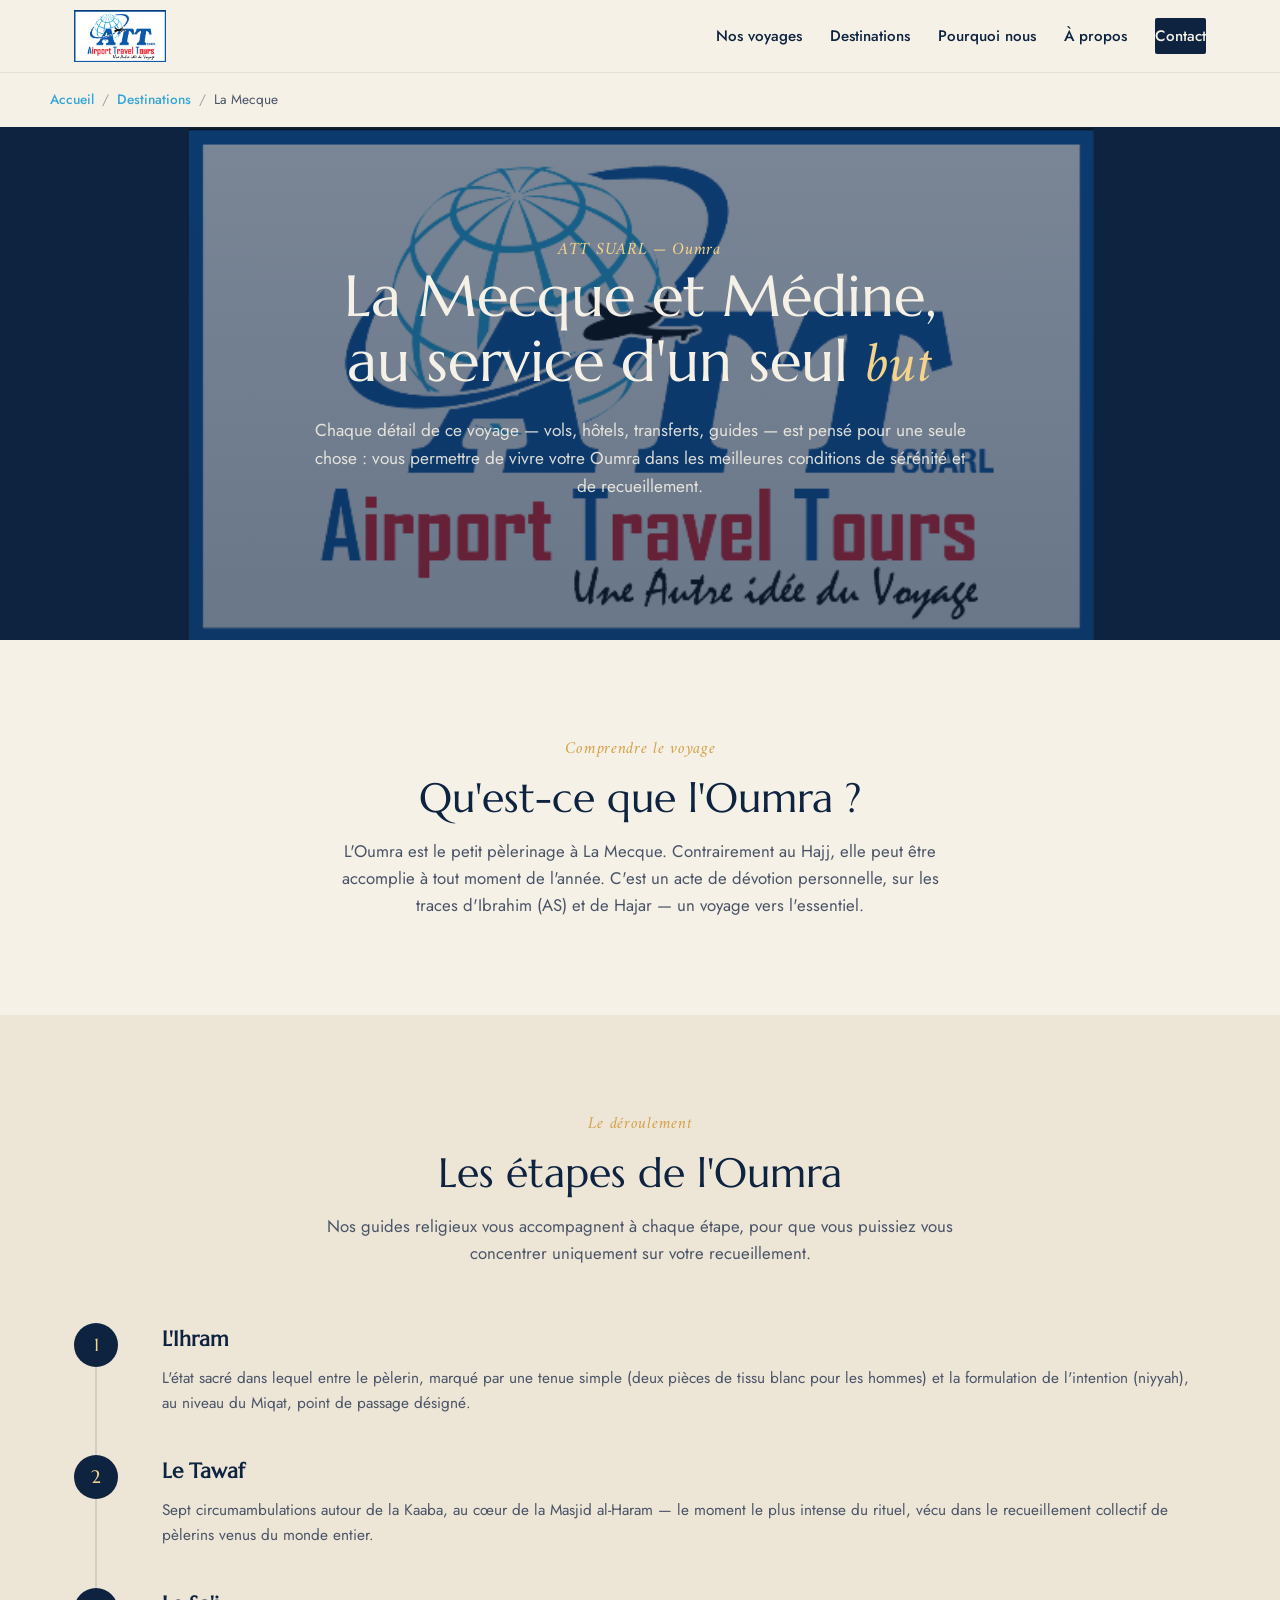
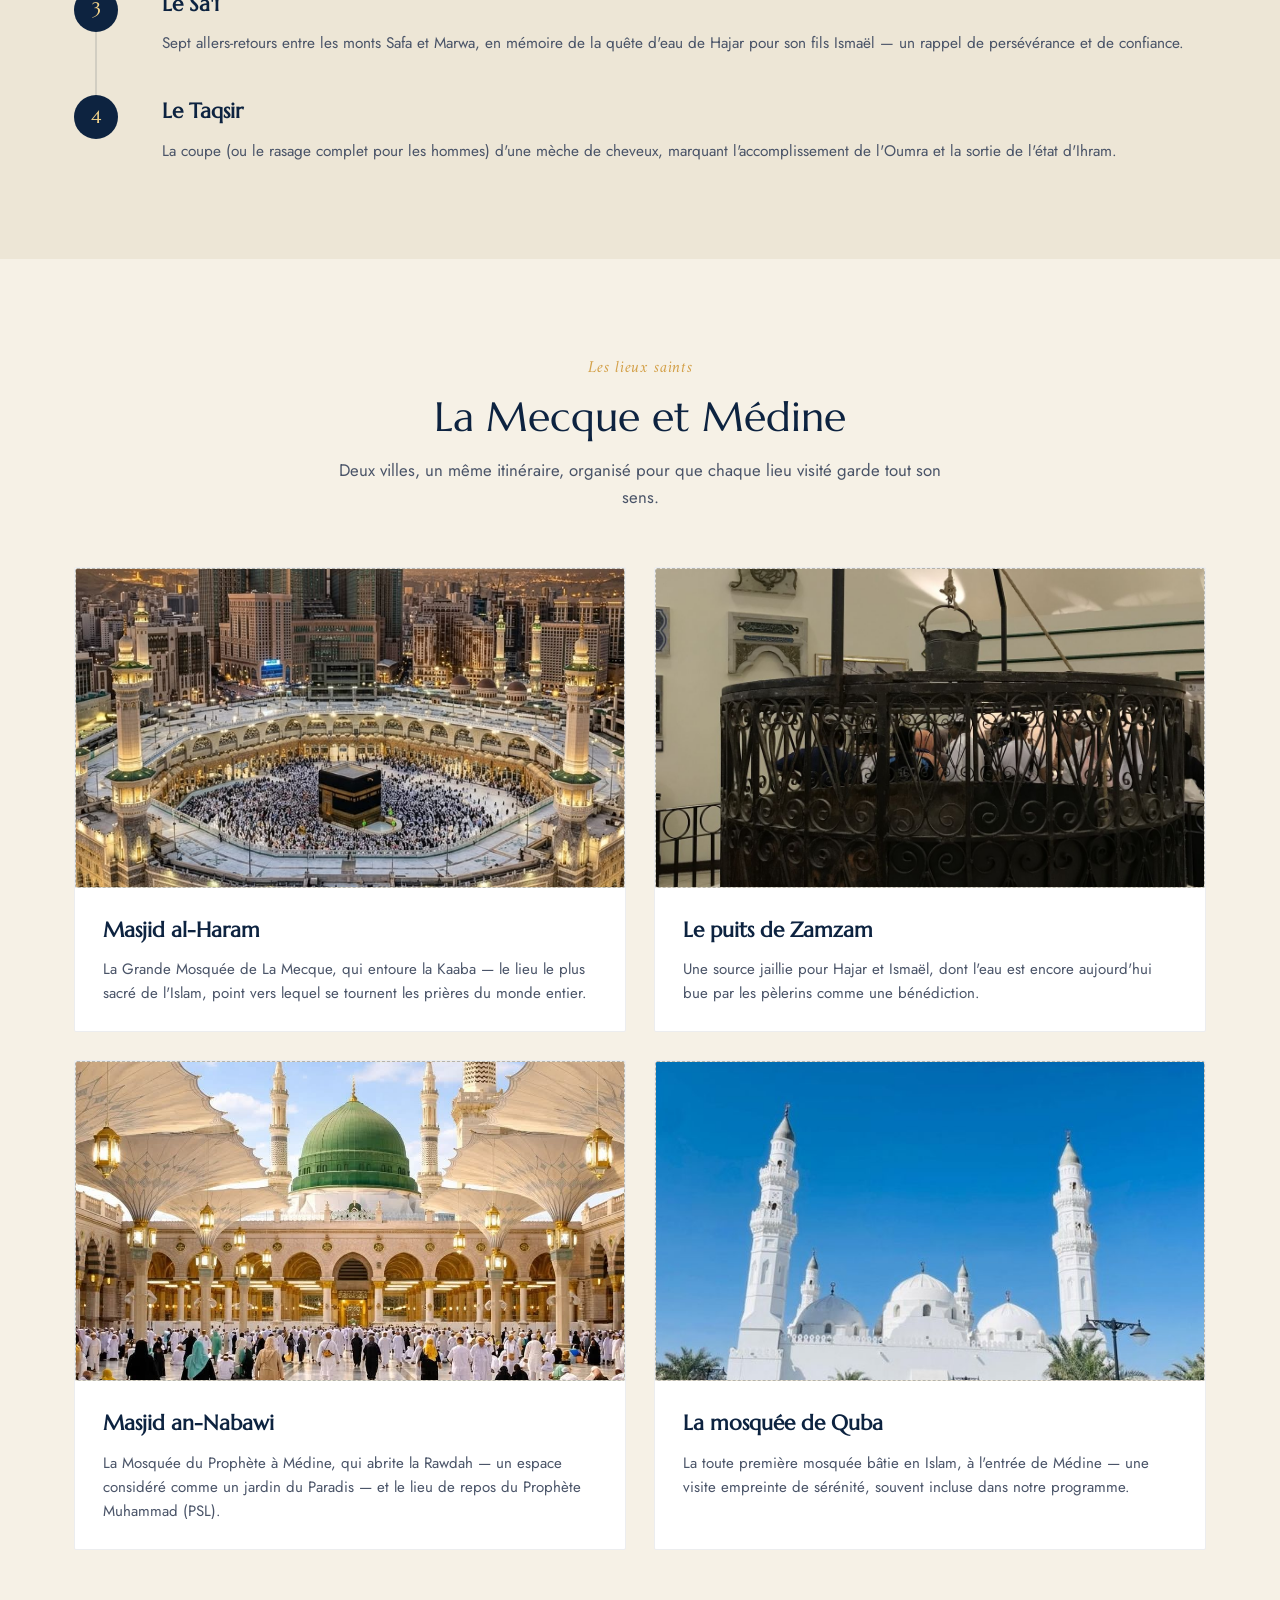
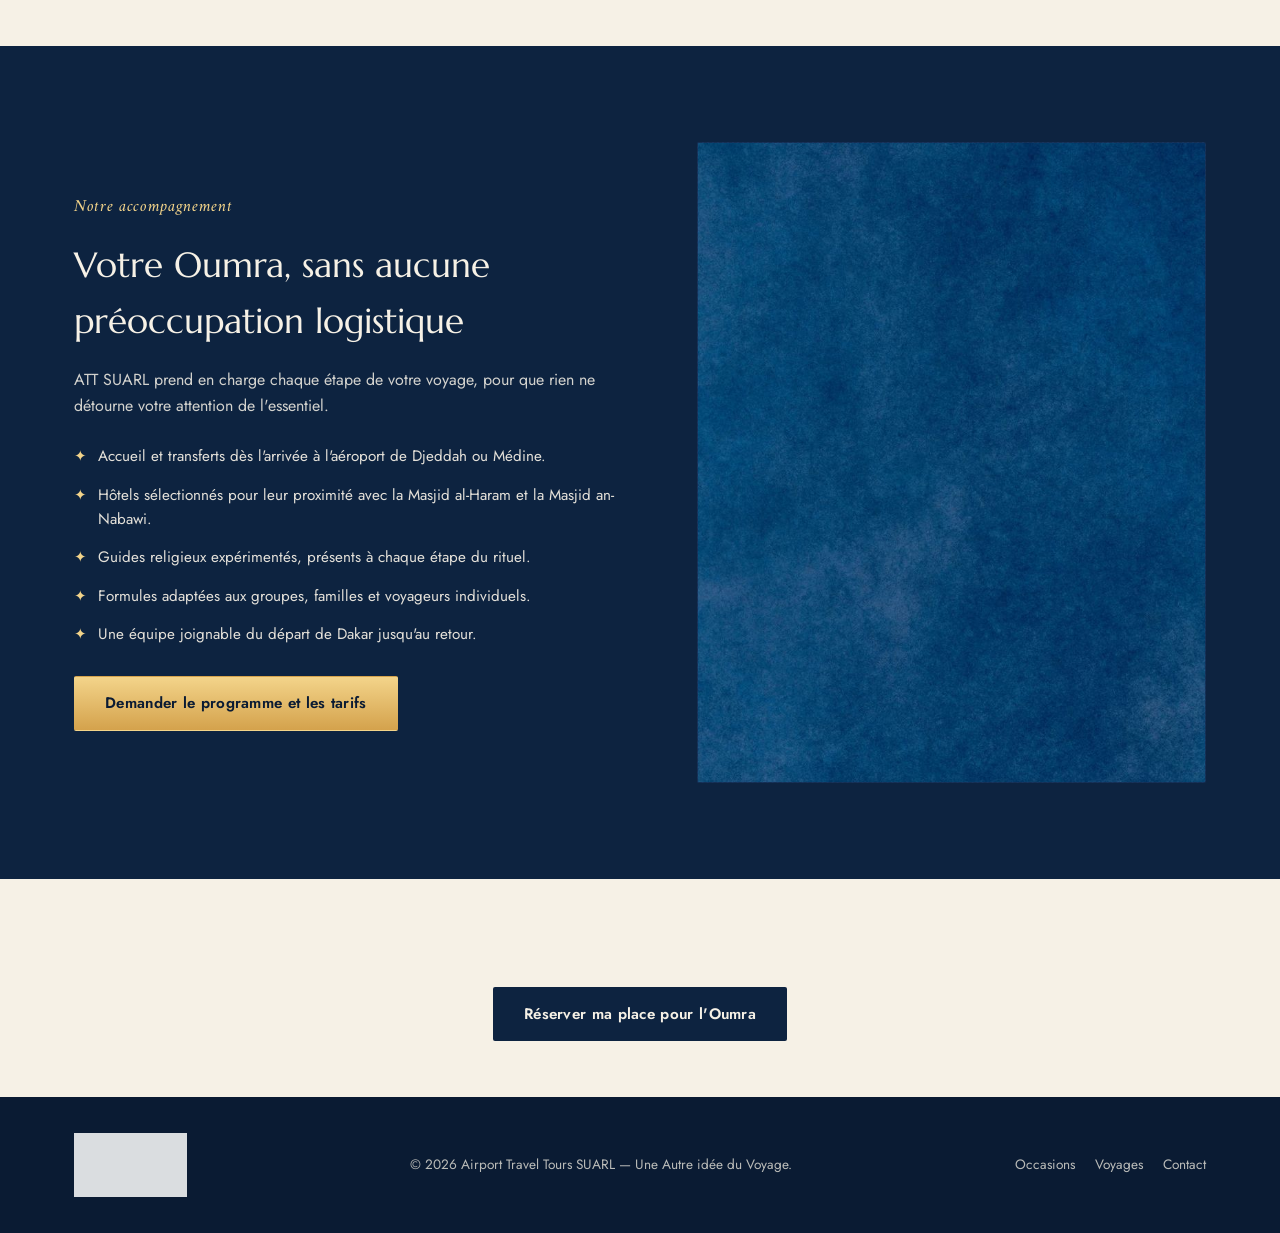
==== la-mecque.html @ a5620e78 "Add files via upload" ====
<!DOCTYPE html>
<html lang="fr">
<head>
<meta charset="UTF-8">
<meta name="viewport" content="width=device-width, initial-scale=1.0">
<title>La Mecque & Médine — Oumra | Airport Travel Tours</title>
<meta name="description" content="ATT SUARL organise votre Oumra à La Mecque et Médine : sens du pèlerinage, étapes (Ihram, Tawaf, Sa'i, Taqsir), lieux saints — Masjid al-Haram, Zamzam, Masjid an-Nabawi — et accompagnement complet.">
<link rel="preconnect" href="https://fonts.googleapis.com">
<link rel="preconnect" href="https://fonts.gstatic.com" crossorigin>
<link href="https://fonts.googleapis.com/css2?family=Amiri:ital,wght@0,400;0,700;1,400&family=Jost:wght@300;400;500;600;700&family=Marcellus&display=swap" rel="stylesheet">
<link rel="stylesheet" href="ATT.css">
<link rel="stylesheet" href="destinations.css">
</head>
<body>

<div class="stars" aria-hidden="true"></div>

<!-- ===== HEADER ===== -->
<header class="site-header" id="top">
  <div class="wrap header-inner">
    <a href="index.html" class="brand">
      <img src="ATT logo.png" alt="Airport Travel Tours" class="brand-logo">
    </a>
    <nav class="main-nav" id="mainNav">
      <a href="index.html#occasions">Nos voyages</a>
      <a href="index.html#voyages">Destinations</a>
      <a href="index.html#pourquoi">Pourquoi nous</a>
      <a href="index.html#apropos">À propos</a>
      <a href="index.html#contact" class="nav-cta">Contact</a>
    </nav>
    <button class="burger" id="burgerBtn" aria-label="Ouvrir le menu" aria-expanded="false" aria-controls="mainNav">
      <span></span><span></span><span></span>
    </button>
  </div>
</header>

<div class="wrap breadcrumb">
  <a href="index.html">Accueil</a><span>/</span><a href="index.html#voyages">Destinations</a><span>/</span>La Mecque
</div>

<!-- ===== HERO PAGE ===== -->
<section class="page-hero">
  <div class="wrap">
    <p class="eyebrow">ATT SUARL — Oumra</p>
    <h1>La Mecque et Médine,<br>au service d'un seul <span>but</span></h1>
    <p>Chaque détail de ce voyage — vols, hôtels, transferts, guides — est pensé pour une seule chose :
      vous permettre de vivre votre Oumra dans les meilleures conditions de sérénité et de recueillement.</p>
  </div>
</section>

<!-- ===== SENS DE L'OUMRA ===== -->
<section class="section" id="sens">
  <div class="wrap">
    <p class="eyebrow center">Comprendre le voyage</p>
    <h2 class="section-title center">Qu'est-ce que l'Oumra ?</h2>
    <p class="section-lead center">L'Oumra est le petit pèlerinage à La Mecque. Contrairement au Hajj, elle peut
      être accomplie à tout moment de l'année. C'est un acte de dévotion personnelle, sur les traces d'Ibrahim
      (AS) et de Hajar — un voyage vers l'essentiel.</p>
  </div>
</section>

<!-- ===== ETAPES DE L'OUMRA ===== -->
<section class="section section-alt">
  <div class="wrap">
    <p class="eyebrow center">Le déroulement</p>
    <h2 class="section-title center">Les étapes de l'Oumra</h2>
    <p class="section-lead center">Nos guides religieux vous accompagnent à chaque étape, pour que vous puissiez
      vous concentrer uniquement sur votre recueillement.</p>

    <div class="steps-timeline">
      <div class="step-row">
        <div class="step-body">
          <h3>L'Ihram</h3>
          <p>L'état sacré dans lequel entre le pèlerin, marqué par une tenue simple (deux pièces de tissu blanc
            pour les hommes) et la formulation de l'intention (niyyah), au niveau du Miqat, point de passage
            désigné.</p>
        </div>
      </div>
      <div class="step-row">
        <div class="step-body">
          <h3>Le Tawaf</h3>
          <p>Sept circumambulations autour de la Kaaba, au cœur de la Masjid al-Haram — le moment le plus
            intense du rituel, vécu dans le recueillement collectif de pèlerins venus du monde entier.</p>
        </div>
      </div>
      <div class="step-row">
        <div class="step-body">
          <h3>Le Sa'i</h3>
          <p>Sept allers-retours entre les monts Safa et Marwa, en mémoire de la quête d'eau de Hajar pour son
            fils Ismaël — un rappel de persévérance et de confiance.</p>
        </div>
      </div>
      <div class="step-row">
        <div class="step-body">
          <h3>Le Taqsir</h3>
          <p>La coupe (ou le rasage complet pour les hommes) d'une mèche de cheveux, marquant l'accomplissement
            de l'Oumra et la sortie de l'état d'Ihram.</p>
        </div>
      </div>
    </div>
  </div>
</section>

<!-- ===== LIEUX SAINTS ===== -->
<section class="section">
  <div class="wrap">
    <p class="eyebrow center">Les lieux saints</p>
    <h2 class="section-title center">La Mecque et Médine</h2>
    <p class="section-lead center">Deux villes, un même itinéraire, organisé pour que chaque lieu visité garde
      tout son sens.</p>

    <div class="holy-grid">
      <article class="holy-card">
        <div class="photo-slot photo-slot--short">
          <img src="masjid-al-haram.jpg" alt="la mecque masjid al haram" loading="lazy" onerror="this.remove(); this.parentElement.classList.add('is-empty');">
          <span class="photo-slot-tag">la-mecque-masjid-al-haram.jpg</span>
        </div>
        <div class="holy-body">
          <h3>Masjid al-Haram</h3>
          <p>La Grande Mosquée de La Mecque, qui entoure la Kaaba — le lieu le plus sacré de l'Islam, point
            vers lequel se tournent les prières du monde entier.</p>
        </div>
      </article>

      <article class="holy-card">
        <div class="photo-slot photo-slot--short">
          <img src="puit-zamzam.jpg" alt="la mecque zamzam" loading="lazy" onerror="this.remove(); this.parentElement.classList.add('is-empty');">
          <span class="photo-slot-tag">la-mecque-zamzam.jpg</span>
        </div>
        <div class="holy-body">
          <h3>Le puits de Zamzam</h3>
          <p>Une source jaillie pour Hajar et Ismaël, dont l'eau est encore aujourd'hui bue par les pèlerins
            comme une bénédiction.</p>
        </div>
      </article>

      <article class="holy-card">
        <div class="photo-slot photo-slot--short">
          <img src="masjid-an-nabawi.jpg" alt="medine masjid an nabawi" loading="lazy" onerror="this.remove(); this.parentElement.classList.add('is-empty');">
          <span class="photo-slot-tag">medine-masjid-an-nabawi.jpg</span>
        </div>
        <div class="holy-body">
          <h3>Masjid an-Nabawi</h3>
          <p>La Mosquée du Prophète à Médine, qui abrite la Rawdah — un espace considéré comme un jardin du
            Paradis — et le lieu de repos du Prophète Muhammad (PSL).</p>
        </div>
      </article>

      <article class="holy-card">
        <div class="photo-slot photo-slot--short">
          <img src="quba.jpg" alt="medine quba" loading="lazy" onerror="this.remove(); this.parentElement.classList.add('is-empty');">
          <span class="photo-slot-tag">medine-quba.jpg</span>
        </div>
        <div class="holy-body">
          <h3>La mosquée de Quba</h3>
          <p>La toute première mosquée bâtie en Islam, à l'entrée de Médine — une visite empreinte de sérénité,
            souvent incluse dans notre programme.</p>
        </div>
      </article>
    </div>
  </div>
</section>

<!-- ===== ACCOMPAGNEMENT ===== -->
<section class="section section-navy">
  <div class="wrap circuit-panel" style="background:transparent; margin-top:0;">
    <div class="circuit-copy" style="padding-left:0;">
      <p class="eyebrow">Notre accompagnement</p>
      <h2>Votre Oumra, sans aucune préoccupation logistique</h2>
      <p>ATT SUARL prend en charge chaque étape de votre voyage, pour que rien ne détourne votre attention de
        l'essentiel.</p>
      <ul class="circuit-points">
        <li>Accueil et transferts dès l'arrivée à l'aéroport de Djeddah ou Médine.</li>
        <li>Hôtels sélectionnés pour leur proximité avec la Masjid al-Haram et la Masjid an-Nabawi.</li>
        <li>Guides religieux expérimentés, présents à chaque étape du rituel.</li>
        <li>Formules adaptées aux groupes, familles et voyageurs individuels.</li>
        <li>Une équipe joignable du départ de Dakar jusqu'au retour.</li>
      </ul>
      <a href="index.html#contact" class="btn btn-gold">Demander le programme et les tarifs</a>
    </div>
    <div class="photo-slot circuit-photo">
          <img src="oumra-att-groupe.jpg" alt="oumra att groupe" loading="lazy" onerror="this.remove(); this.parentElement.classList.add('is-empty');">
          <span class="photo-slot-tag">oumra-att-groupe.jpg</span>
    </div>
  </div>
</section>

<div class="section" style="padding:56px 0;">
  <div class="cta-line">
    <a href="index.html#contact" class="btn btn-navy">Réserver ma place pour l'Oumra</a>
  </div>
</div>

<!-- ===== FOOTER ===== -->
<footer class="site-footer">
  <div class="wrap footer-inner">
    <img src="ATT logo.png" alt="Airport Travel Tours" class="footer-logo">
    <p>&copy; 2026 Airport Travel Tours SUARL — Une Autre idée du Voyage.</p>
    <div class="footer-links">
      <a href="index.html#occasions">Occasions</a>
      <a href="index.html#voyages">Voyages</a>
      <a href="index.html#contact">Contact</a>
    </div>
  </div>
</footer>

<script>
const burger = document.getElementById('burgerBtn');
const nav = document.getElementById('mainNav');
burger.addEventListener('click', () => {
  const isOpen = nav.classList.toggle('open');
  burger.setAttribute('aria-expanded', isOpen);
});
nav.querySelectorAll('a').forEach(a => a.addEventListener('click', () => {
  nav.classList.remove('open');
  burger.setAttribute('aria-expanded', 'false');
}));
</script>
</body>
</html>
---- ATT.css ----
/* =============================================================
   Airport Travel Tours — palette
   Nuit : #0D2340 / #16345F   Azur logo : #35A7D6   Or lanterne : #D4A24C
   Rouge logo (accent chaud) : #B23A2E   Ivoire carte : #F6F1E6
============================================================= */

:root{
  --navy-950:#0A1B33;
  --navy-900:#0D2340;
  --navy-800:#16345F;
  --navy-700:#1F4577;
  --azure:#35A7D6;
  --azure-soft:#8FCBE8;
  --gold:#D4A24C;
  --gold-light:#F3D48A;
  --red:#B23A2E;
  --ivory:#F6F1E6;
  --ivory-dim:#EDE6D6;
  --ink:#132033;
  --font-display:'Marcellus', serif;
  --font-arabic:'Amiri', serif;
  --font-body:'Jost', sans-serif;
}

*{box-sizing:border-box;}
html{scroll-behavior:smooth;}
body{
  margin:0;
  font-family:var(--font-body);
  color:var(--ink);
  background:var(--ivory);
  line-height:1.6;
  -webkit-font-smoothing:antialiased;
}
img{max-width:100%;display:block;}
a{color:inherit;text-decoration:none;}
ul{list-style:none;margin:0;padding:0;}

.wrap{
  width:100%;
  max-width:1180px;
  margin:0 auto;
  padding:0 24px;
}

/* ---------- ambient stars (fixed, behind everything) ---------- */
.stars{
  position:fixed;
  inset:0;
  z-index:-1;
  background:var(--ivory);
  pointer-events:none;
}

/* ---------- headings ---------- */
.eyebrow{
  font-family:var(--font-arabic);
  font-style:italic;
  color:var(--gold);
  letter-spacing:.04em;
  font-size:1.05rem;
  margin:0 0 10px;
}
.eyebrow.center{text-align:center;}
.section-title{
  font-family:var(--font-display);
  font-size:clamp(1.8rem,3.2vw,2.6rem);
  font-weight:400;
  line-height:1.2;
  margin:0 0 16px;
  color:var(--navy-900);
}
.section-title.center{text-align:center;}
.section-lead{
  color:#4a5468;
  max-width:640px;
  font-size:1.05rem;
}
.section-lead.center{margin:0 auto;text-align:center;}

/* ---------- buttons ---------- */
.btn{
  display:inline-block;
  padding:14px 30px;
  border-radius:2px;
  font-family:var(--font-body);
  font-weight:600;
  font-size:.95rem;
  letter-spacing:.02em;
  transition:transform .25s ease, box-shadow .25s ease, background .25s ease;
  border:1px solid transparent;
}
.btn-gold{
  background:linear-gradient(180deg, var(--gold-light), var(--gold));
  color:var(--navy-950);
}
.btn-gold:hover{transform:translateY(-2px); box-shadow:0 10px 24px rgba(212,162,76,.35);}
.btn-ghost{
  color:var(--ivory);
  border-color:rgba(246,241,230,.5);
}
.btn-ghost:hover{background:rgba(246,241,230,.1); transform:translateY(-2px);}
.btn-navy{
  background:var(--navy-900);
  color:var(--ivory);
}
.btn-navy:hover{background:var(--navy-800); transform:translateY(-2px);}

/* =============================================================
   HEADER
============================================================= */
.site-header{
  position:sticky;
  top:0;
  z-index:50;
  background:rgba(246,241,230,.92);
  backdrop-filter:blur(6px);
  border-bottom:1px solid rgba(19,32,51,.08);
}
.header-inner{
  display:flex;
  align-items:center;
  justify-content:space-between;
  padding:10px 24px;
}
.brand-logo{height:52px;width:auto;}
.main-nav{
  display:flex;
  align-items:center;
  gap:28px;
  font-size:.95rem;
  font-weight:500;
}
.main-nav a{
  position:relative;
  padding:6px 0;
  color:var(--navy-900);
}
.main-nav a:not(.nav-cta)::after{
  content:"";
  position:absolute;
  left:0;right:0;bottom:0;
  height:2px;
  background:var(--gold);
  transform:scaleX(0);
  transform-origin:left;
  transition:transform .25s ease;
}
.main-nav a:not(.nav-cta):hover::after{transform:scaleX(1);}
.nav-cta{
  background:var(--navy-900);
  color:var(--ivory) !important;
  padding:9px 18px;
  border-radius:2px;
}
.nav-cta:hover{background:var(--navy-800);}

.burger{
  display:none;
  flex-direction:column;
  gap:5px;
  background:none;
  border:none;
  cursor:pointer;
  padding:6px;
}
.burger span{
  width:24px;height:2px;background:var(--navy-900);display:block;
}

/* =============================================================
   HERO
============================================================= */
.hero{
  position:relative;
  overflow:hidden;
  color:var(--ivory);
  padding:110px 0 140px;

  background-color:var(--navy-900);
  background-image:
    linear-gradient(rgba(13,35,64,0.55), rgba(13,35,64,0.62)),
    url("ATT logo.png");

  background-repeat:no-repeat;
  background-position:center;
  background-size:contain;
}
.hero::before{
  /* twinkling star field */
  content:"";
  position:absolute;
  inset:0;
  background-image:
    radial-gradient(1.5px 1.5px at 10% 20%, #fff 100%, transparent 0),
    radial-gradient(1.5px 1.5px at 30% 65%, #fff 100%, transparent 0),
    radial-gradient(1px 1px at 50% 15%, #fff 100%, transparent 0),
    radial-gradient(1.5px 1.5px at 70% 40%, #fff 100%, transparent 0),
    radial-gradient(1px 1px at 85% 75%, #fff 100%, transparent 0),
    radial-gradient(1.5px 1.5px at 92% 25%, #fff 100%, transparent 0),
    radial-gradient(1px 1px at 15% 85%, #fff 100%, transparent 0),
    radial-gradient(1px 1px at 60% 90%, #fff 100%, transparent 0);
  opacity:.55;
  animation:twinkle 4s ease-in-out infinite alternate;
}
@keyframes twinkle{from{opacity:.35;} to{opacity:.75;}}

.hero-path{
  position:absolute;
  inset:0;
  width:100%;
  height:100%;
  opacity:.85;
}
.flight-arc{
  stroke-dasharray:1400;
  stroke-dashoffset:1400;
  animation:draw 2.6s ease-out forwards .3s;
}
@keyframes draw{to{stroke-dashoffset:0;}}
.waypoints circle{fill:var(--gold-light); opacity:0; animation:fadein .6s ease forwards;}
.waypoints circle:nth-child(1){animation-delay:.8s;}
.waypoints circle:nth-child(2){animation-delay:1.6s;}
.waypoints circle:nth-child(3){animation-delay:2.4s;}
@keyframes fadein{to{opacity:1;}}
.plane-icon{opacity:0; animation:fadein .5s ease forwards 2.6s;}

.crescent{
  position:absolute;
  right:6%;
  top:14%;
  width:120px;
  height:120px;
  border-radius:50%;
  box-shadow: -34px 8px 0 6px var(--gold-light);
  opacity:.18;
  filter:blur(.5px);
}

.hero-inner{position:relative; text-align:center;}
.hero h1{
  font-family:var(--font-display);
  font-weight:400;
  font-size:clamp(2.4rem,6vw,4.4rem);
  line-height:1.08;
  margin:0 0 22px;
}
.hero h1 span{
  color:var(--gold-light);
  font-family:var(--font-arabic);
  font-style:italic;
}
.hero-sub{
  max-width:560px;
  margin:0 auto 36px;
  color:rgba(246,241,230,.85);
  font-size:1.08rem;
}
.hero-actions{display:flex; gap:16px; justify-content:center; flex-wrap:wrap;}

/* =============================================================
   STRIP
============================================================= */
.strip{background:var(--navy-950);}
.strip-inner{
  display:flex;
  flex-wrap:wrap;
  gap:32px;
  justify-content:space-around;
  padding:26px 24px;
}
.strip-item{
  color:rgba(246,241,230,.85);
  font-size:.85rem;
  text-align:center;
  max-width:220px;
}
.strip-item span{
  display:block;
  font-family:var(--font-display);
  color:var(--gold-light);
  font-size:1.8rem;
  margin-bottom:4px;
}

/* =============================================================
   SECTIONS
============================================================= */
.section{padding:96px 0;}
.section-alt{background:var(--ivory-dim);}
.section-navy{
  background:var(--navy-900);
  color:var(--ivory);
}
.section-navy .eyebrow{color:var(--gold-light);}
.section-navy .section-title{color:var(--ivory);}

/* ---------- occasions ---------- */
.occasion-grid{
  display:grid;
  grid-template-columns:repeat(3,1fr);
  gap:28px;
  margin-top:56px;
}
.occasion-card{
  position:relative;
  background:#fff;
  border:1px solid rgba(19,32,51,.08);
  padding:38px 30px;
  text-align:center;
  border-radius:2px;
  transition:transform .3s ease, box-shadow .3s ease;
}
.occasion-card::before{
  /* zellige-inspired corner mark */
  content:"";
  position:absolute;
  top:0;left:0;right:0;
  height:3px;
  background:repeating-linear-gradient(90deg, var(--gold) 0 14px, transparent 14px 20px);
}
.occasion-card:hover{
  transform:translateY(-6px);
  box-shadow:0 20px 40px rgba(13,35,64,.12);
}
.occasion-mark{
  width:56px;height:56px;
  margin:0 auto 20px;
  color:var(--azure);
}
.occasion-mark svg{width:100%;height:100%;}
.occasion-card h3{
  font-family:var(--font-display);
  font-size:1.5rem;
  color:var(--navy-900);
  margin:0 0 12px;
}
.occasion-card p{
  color:#4a5468;
  font-size:.96rem;
  margin:0;
}

/* ---------- other trips (colonies, familial, personnel, oumra) ---------- */
.subsection-title{
  font-family:var(--font-display);
  font-size:clamp(1.4rem,2.4vw,1.9rem);
  font-weight:400;
  margin:0 0 16px;
  color:var(--navy-900);
}
.subsection-title.center{text-align:center;}
.other-trips-eyebrow{margin-top:64px;}
.other-trips-grid{
  display:grid;
  grid-template-columns:repeat(4,1fr);
  gap:22px;
  margin-top:36px;
}
.other-trip-item{
  background:#fff;
  border:1px solid rgba(19,32,51,.08);
  border-radius:2px;
  padding:26px 22px;
}
.other-trip-tag{
  display:inline-block;
  font-family:var(--font-arabic);
  font-style:italic;
  color:var(--azure);
  font-size:.85rem;
  margin-bottom:8px;
}
.other-trip-item h4{
  font-family:var(--font-display);
  font-size:1.1rem;
  margin:0 0 8px;
  color:var(--navy-900);
}
.other-trip-item p{
  margin:0;
  color:#4a5468;
  font-size:.92rem;
}

/* ---------- destinations ---------- */
.destination-grid{
  display:grid;
  grid-template-columns:repeat(2,1fr);
  gap:28px;
  margin-top:56px;
}
.destination-panel{
  display:block;
  background:#fff;
  border-radius:2px;
  overflow:hidden;
  border:1px solid rgba(19,32,51,.08);
  transition:transform .3s ease, box-shadow .3s ease;
  cursor:pointer;
}
.destination-panel:hover{transform:translateY(-6px); box-shadow:0 20px 40px rgba(13,35,64,.12);}
.destination-link{
  display:inline-block;
  margin-top:6px;
  font-weight:600;
  font-size:.9rem;
  color:var(--azure);
  transition:transform .25s ease;
}
.destination-panel:hover .destination-link{transform:translateX(4px);}
.dest-photo{
  height:320px;
  background-size:cover;
  background-position:center;
}
.dest-photo--marrakech{
  background-image:url("hassan 2.png");
  background-size:cover;
  background-position:center 80%;
}
.dest-photo--fes{background:linear-gradient(135deg,#16345F,#35A7D6);}
.dest-photo--casa{background:linear-gradient(135deg,#0D2340,#1F4577);}
.dest-photo--mecque{
  background-image:url("la mecque.jpg");
  background-size:cover;
  background-position:center 80%;
}
.destination-body{padding:28px;}
.destination-body h3{
  font-family:var(--font-display);
  font-size:1.5rem;
  margin:0 0 10px;
  color:var(--navy-900);
}
.destination-occasions{
  margin:0 0 20px;
  color:#4a5468;
  font-size:.92rem;
}
.destination-cities-label{
  font-family:var(--font-arabic);
  font-style:italic;
  color:var(--gold);
  margin:0 0 10px;
  font-size:.88rem;
}
.city-badges{
  display:flex;
  flex-wrap:wrap;
  gap:10px;
}
.city-badges li{
  background:var(--ivory-dim);
  border:1px solid rgba(19,32,51,.1);
  border-radius:2px;
  padding:7px 14px;
  font-size:.88rem;
  color:var(--navy-900);
}
.cta-line{text-align:center; margin-top:52px;}

/* ---------- divider ---------- */
.divider{max-width:1180px; margin:0 auto; padding:0 24px;}
.divider svg{width:100%; height:32px; display:block;}

/* ---------- pourquoi ---------- */
.why-grid{
  display:grid;
  grid-template-columns:1fr 1fr;
  gap:60px;
  align-items:start;
}
.why-copy p{color:#4a5468;}
.why-list{
  display:grid;
  gap:26px;
}
.why-list li{
  padding-left:22px;
  border-left:2px solid var(--gold);
}
.why-list h4{
  font-family:var(--font-display);
  font-size:1.1rem;
  margin:0 0 6px;
  color:var(--navy-900);
}
.why-list p{
  margin:0;
  color:#4a5468;
  font-size:.94rem;
}

/* ---------- a propos ---------- */
.apropos-inner{
  display:grid;
  grid-template-columns:220px 1fr;
  gap:56px;
  align-items:center;
}
.apropos-logo{
  background:var(--ivory);
  padding:14px;
  border-radius:4px;
}
.section-navy p{color:rgba(246,241,230,.85);}

/* ---------- contact ---------- */
.contact-wrap{
  display:grid;
  grid-template-columns:1fr 1fr;
  gap:60px;
  align-items:start;
}
.contact-list{margin-top:26px; display:grid; gap:10px; font-size:.95rem;}
.contact-form{
  background:#fff;
  border:1px solid rgba(19,32,51,.08);
  padding:32px;
  border-radius:2px;
  display:grid;
  gap:18px;
}
.contact-form label{
  display:grid;
  gap:6px;
  font-size:.85rem;
  font-weight:500;
  color:var(--navy-900);
}
.contact-form input,
.contact-form select,
.contact-form textarea{
  font-family:var(--font-body);
  font-size:.95rem;
  padding:11px 12px;
  border:1px solid rgba(19,32,51,.18);
  border-radius:2px;
  background:var(--ivory);
  color:var(--ink);
  resize:vertical;
}
.contact-form input:focus,
.contact-form select:focus,
.contact-form textarea:focus{
  outline:2px solid var(--azure);
  outline-offset:1px;
}
.contact-form .btn{justify-self:start;}
.form-feedback{
  margin:0;
  font-size:.88rem;
  min-height:1.2em;
}
.form-feedback--success{color:#2f7a4d;}
.form-feedback--error{color:var(--red);}

/* =============================================================
   FOOTER
============================================================= */
.site-footer{
  background:var(--navy-950);
  color:rgba(246,241,230,.75);
  padding:36px 0;
}
.footer-inner{
  display:flex;
  align-items:center;
  gap:20px;
  flex-wrap:wrap;
  justify-content:space-between;
  font-size:.85rem;
}
.footer-logo{height:64px; filter:brightness(0) invert(1); opacity:.85;}
.footer-links{display:flex; gap:20px;}
.footer-links a:hover{color:var(--gold-light);}

/* =============================================================
   RESPONSIVE
============================================================= */
@media (max-width:900px){
  .occasion-grid,.destination-grid{grid-template-columns:1fr;}
  .other-trips-grid{grid-template-columns:repeat(2,1fr);}
  .why-grid,.contact-wrap{grid-template-columns:1fr; gap:40px;}
  .apropos-inner{grid-template-columns:1fr; text-align:center;}
  .apropos-logo{margin:0 auto; width:160px;}
}

@media (max-width:560px){
  .other-trips-grid{grid-template-columns:1fr;}
  .dest-photo{height:220px;}
}

@media (max-width:760px){
  .main-nav{
    position:absolute;
    top:100%;
    left:0;right:0;
    background:var(--ivory);
    flex-direction:column;
    align-items:flex-start;
    gap:0;
    padding:0;
    max-height:0;
    overflow:hidden;
    transition:max-height .3s ease;
    border-bottom:1px solid rgba(19,32,51,.08);
  }
  .main-nav.open{max-height:340px;}
  .main-nav a{width:100%; padding:16px 24px; border-top:1px solid rgba(19,32,51,.06);}
  .nav-cta{margin:12px 24px; text-align:center;}
  .burger{display:flex;}
  .hero{padding:80px 0 100px;}
  .section{padding:70px 0;}
}

@media (prefers-reduced-motion: reduce){
  *{animation-duration:.001ms !important; animation-iteration-count:1 !important; transition-duration:.001ms !important;}
}
---- destinations.css ----
/* =============================================================
   destinations.css — pages Maroc & La Mecque
   S'appuie sur les variables et classes définies dans ATT.css
   (charger ATT.css AVANT ce fichier)
============================================================= */

/* ---------- fil d'ariane ---------- */
.breadcrumb{
  padding:16px 0;
  font-size:.85rem;
  color:#4a5468;
}
.breadcrumb a{color:var(--azure); font-weight:500;}
.breadcrumb a:hover{text-decoration:underline;}
.breadcrumb span{margin:0 8px; opacity:.5;}

/* ---------- bannière de page ---------- */
.page-hero{
  position:relative;
  overflow:hidden;
  color:var(--ivory);
  padding:110px 0 140px;
  text-align:center;
  background-color:var(--navy-900);
  background-image:
  linear-gradient(rgba(13,35,64,0.55), rgba(13,35,64,0.62)),
  url("ATT logo.png");
  background-repeat:no-repeat;
  background-position:center;
  background-size:contain;
}
.page-hero .eyebrow{color:var(--gold-light); justify-content:center; display:flex;}
.page-hero h1{
  font-family:var(--font-display);
  font-weight:400;
  font-size:clamp(2.1rem,5vw,3.6rem);
  margin:0 0 18px;
  line-height:1.12;
}
.page-hero h1 span{
  color:var(--gold-light);
  font-family:var(--font-arabic);
  font-style:italic;
}
.page-hero p{
  max-width:660px;
  margin:0 auto;
  color:rgba(246,241,230,.88);
  font-size:1.08rem;
}

/* ---------- grands emplacements photo (à remplacer) ---------- */
.photo-slot{
  position:relative;
  min-height:440px;
  background-size:cover;
  background-position:center;
  background-color:var(--ivory-dim);
  border:1px dashed rgba(19,32,51,.25);
  border-radius:2px;
  display:flex;
  align-items:flex-end;
  overflow:hidden;
}
.photo-slot img{
  position:absolute;
  inset:0;
  width:100%;
  height:100%;
  object-fit:cover;
}
.photo-slot .photo-slot-tag{display:none;}
.photo-slot.is-empty .photo-slot-tag{display:inline-block;}
.photo-slot-tag{
  margin:14px;
  padding:6px 12px;
  background:rgba(13,35,64,.78);
  color:var(--ivory);
  font-size:.78rem;
  font-family:var(--font-body);
  border-radius:2px;
  letter-spacing:.02em;
  position:relative;
  z-index:1;
}
.photo-slot--tall{min-height:520px;}
.photo-slot--short{min-height:320px;}
@media (max-width:760px){
  .photo-slot{min-height:280px;}
  .photo-slot--tall{min-height:320px;}
  .photo-slot--short{min-height:220px;}
}

/* ---------- principes / occasions détaillées ---------- */
.principle-grid{
  display:grid;
  grid-template-columns:repeat(3,1fr);
  gap:28px;
  margin-top:56px;
}
.principle-card{
  background:#fff;
  border:1px solid rgba(19,32,51,.08);
  border-radius:2px;
  padding:34px 30px;
}
.principle-card .eyebrow{margin-bottom:6px;}
.principle-card h3{
  font-family:var(--font-display);
  font-size:1.4rem;
  color:var(--navy-900);
  margin:0 0 14px;
}
.principle-card p{
  color:#4a5468;
  font-size:.95rem;
  margin:0 0 12px;
}
.principle-card p:last-child{margin-bottom:0;}

/* ---------- circuit / éloge ATT ---------- */
.circuit-panel{
  display:grid;
  grid-template-columns:1.1fr .9fr;
  gap:0;
  background:var(--navy-900);
  color:var(--ivory);
  border-radius:4px;
  overflow:hidden;
  margin-top:56px;
}
.circuit-copy{padding:52px;}
.circuit-copy .eyebrow{color:var(--gold-light);}
.circuit-copy h2{
  font-family:var(--font-display);
  font-weight:400;
  font-size:clamp(1.6rem,3vw,2.2rem);
  margin:0 0 18px;
}
.circuit-copy p{color:rgba(246,241,230,.85); margin:0 0 16px;}
.circuit-points{display:grid; gap:14px; margin:26px 0 30px;}
.circuit-points li{
  padding-left:24px;
  position:relative;
  color:rgba(246,241,230,.92);
  font-size:.95rem;
}
.circuit-points li::before{
  content:"✦";
  position:absolute; left:0; top:0;
  color:var(--gold-light);
}
.circuit-photo{
  background-color:var(--navy-800);
  background-size:cover;
  background-position:center;
  min-height:100%;
}
@media (max-width:900px){
  .circuit-panel{grid-template-columns:1fr;}
  .circuit-photo{min-height:280px;}
  .circuit-copy{padding:36px 28px;}
}

/* ---------- villes / sites touristiques ---------- */
.city-block{margin-top:72px;}
.city-block:first-of-type{margin-top:56px;}
.city-block-head{
  display:flex;
  align-items:baseline;
  gap:16px;
  margin-bottom:24px;
  flex-wrap:wrap;
}
.city-block-head h2{
  font-family:var(--font-display);
  font-weight:400;
  font-size:clamp(1.6rem,3vw,2.2rem);
  color:var(--navy-900);
  margin:0;
}
.city-block-head .city-tagline{
  color:var(--gold);
  font-family:var(--font-arabic);
  font-style:italic;
  font-size:1rem;
}
.city-layout{
  display:grid;
  grid-template-columns:1fr 1fr;
  gap:32px;
  align-items:center;
}
.city-layout.reverse .photo-slot{order:2;}
.city-sites{display:grid; gap:20px;}
.city-site h4{
  font-family:var(--font-display);
  font-size:1.15rem;
  color:var(--navy-900);
  margin:0 0 6px;
}
.city-site p{margin:0; color:#4a5468; font-size:.94rem;}
@media (max-width:900px){
  .city-layout, .city-layout.reverse{grid-template-columns:1fr;}
  .city-layout.reverse .photo-slot{order:0;}
}

/* ---------- étapes du pèlerinage (Oumra) ---------- */
.steps-timeline{
  display:grid;
  gap:0;
  margin-top:56px;
  counter-reset:step;
}
.step-row{
  display:grid;
  grid-template-columns:64px 1fr;
  gap:24px;
  padding:0 0 40px;
  position:relative;
}
.step-row:last-child{padding-bottom:0;}
.step-row::before{
  counter-increment:step;
  content:counter(step);
  width:44px;height:44px;
  border-radius:50%;
  background:var(--navy-900);
  color:var(--gold-light);
  font-family:var(--font-display);
  font-size:1.1rem;
  display:flex;align-items:center;justify-content:center;
}
.step-row::after{
  content:"";
  position:absolute;
  left:21px; top:44px; bottom:0;
  width:2px;
  background:rgba(19,32,51,.12);
}
.step-row:last-child::after{display:none;}
.step-body h3{
  font-family:var(--font-display);
  font-size:1.3rem;
  color:var(--navy-900);
  margin:0 0 10px;
}
.step-body p{color:#4a5468; margin:0; font-size:.96rem;}

/* ---------- lieux saints ---------- */
.holy-grid{
  display:grid;
  grid-template-columns:repeat(2,1fr);
  gap:28px;
  margin-top:56px;
}
.holy-card{
  background:#fff;
  border:1px solid rgba(19,32,51,.08);
  border-radius:2px;
  overflow:hidden;
}
.holy-card .holy-body{padding:26px 28px;}
.holy-card h3{
  font-family:var(--font-display);
  font-size:1.3rem;
  color:var(--navy-900);
  margin:0 0 10px;
}
.holy-card p{color:#4a5468; margin:0; font-size:.94rem;}
@media (max-width:760px){
  .holy-grid{grid-template-columns:1fr;}
}
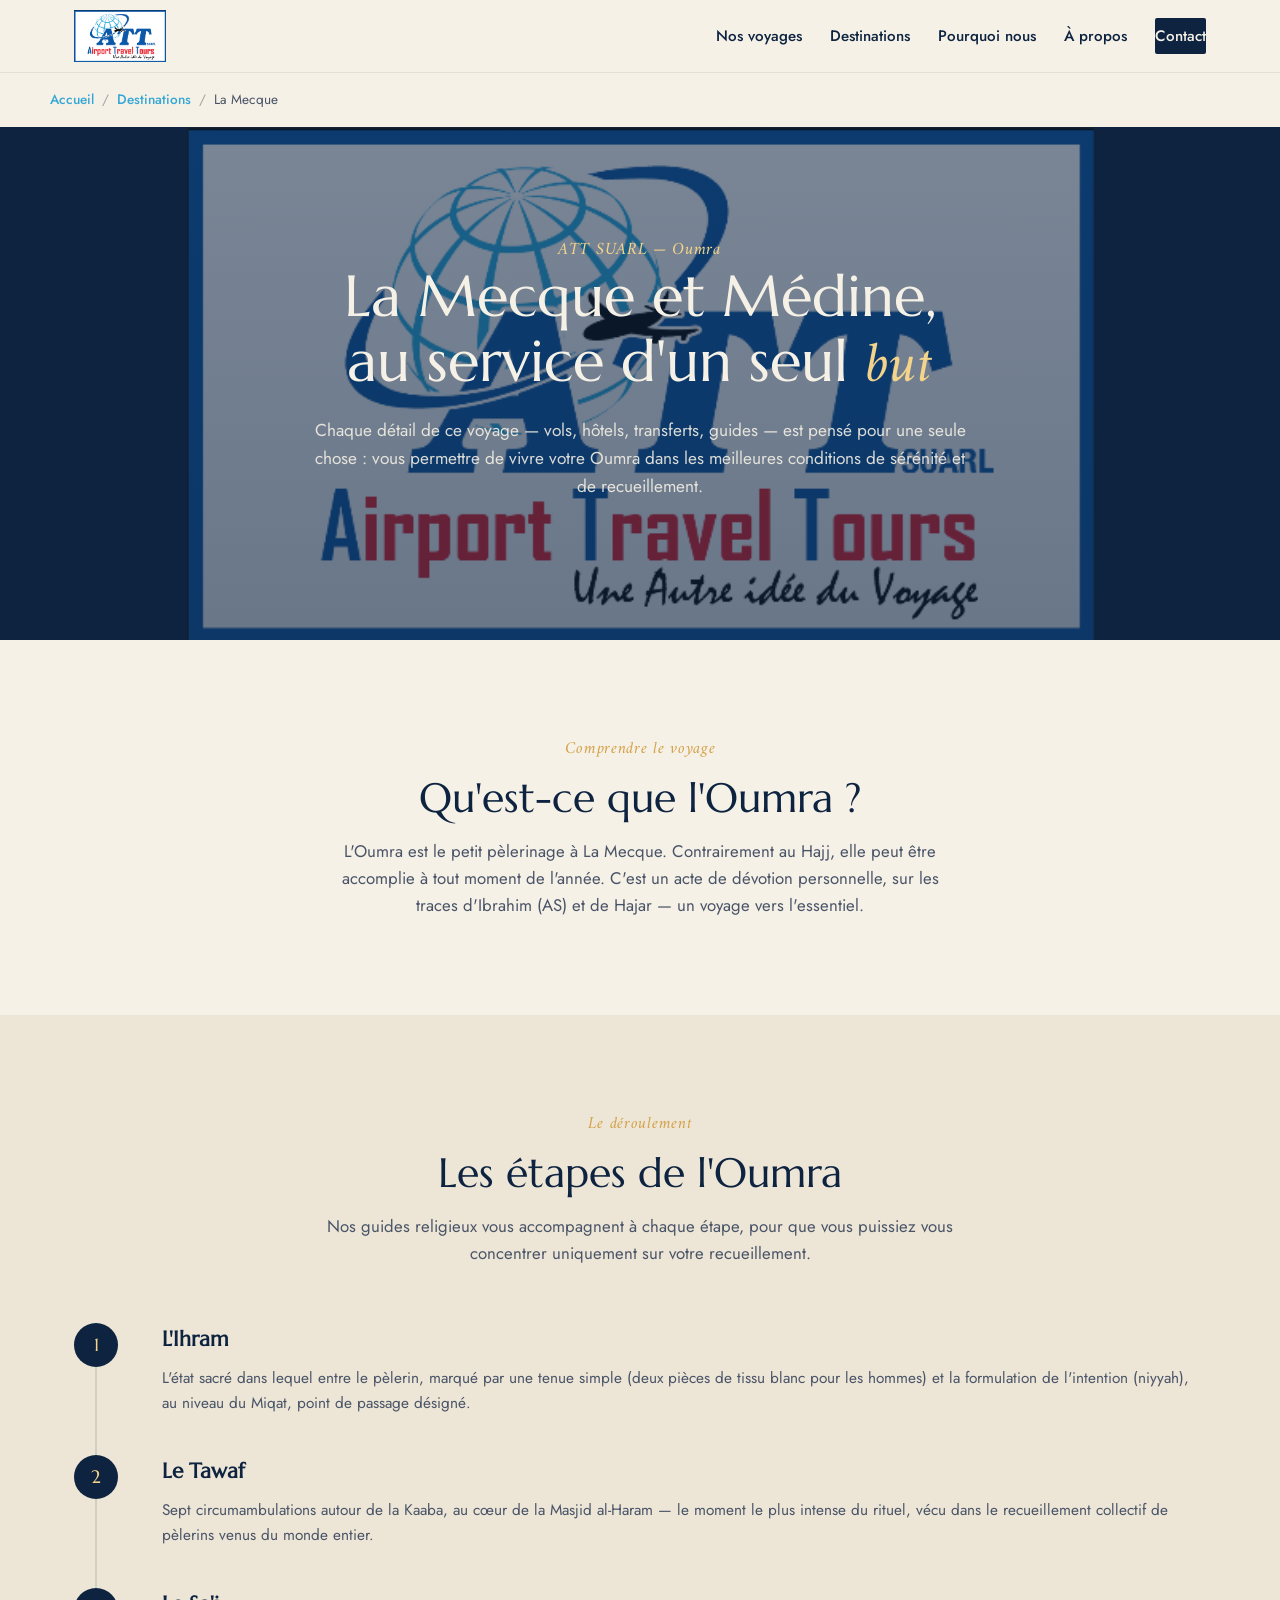
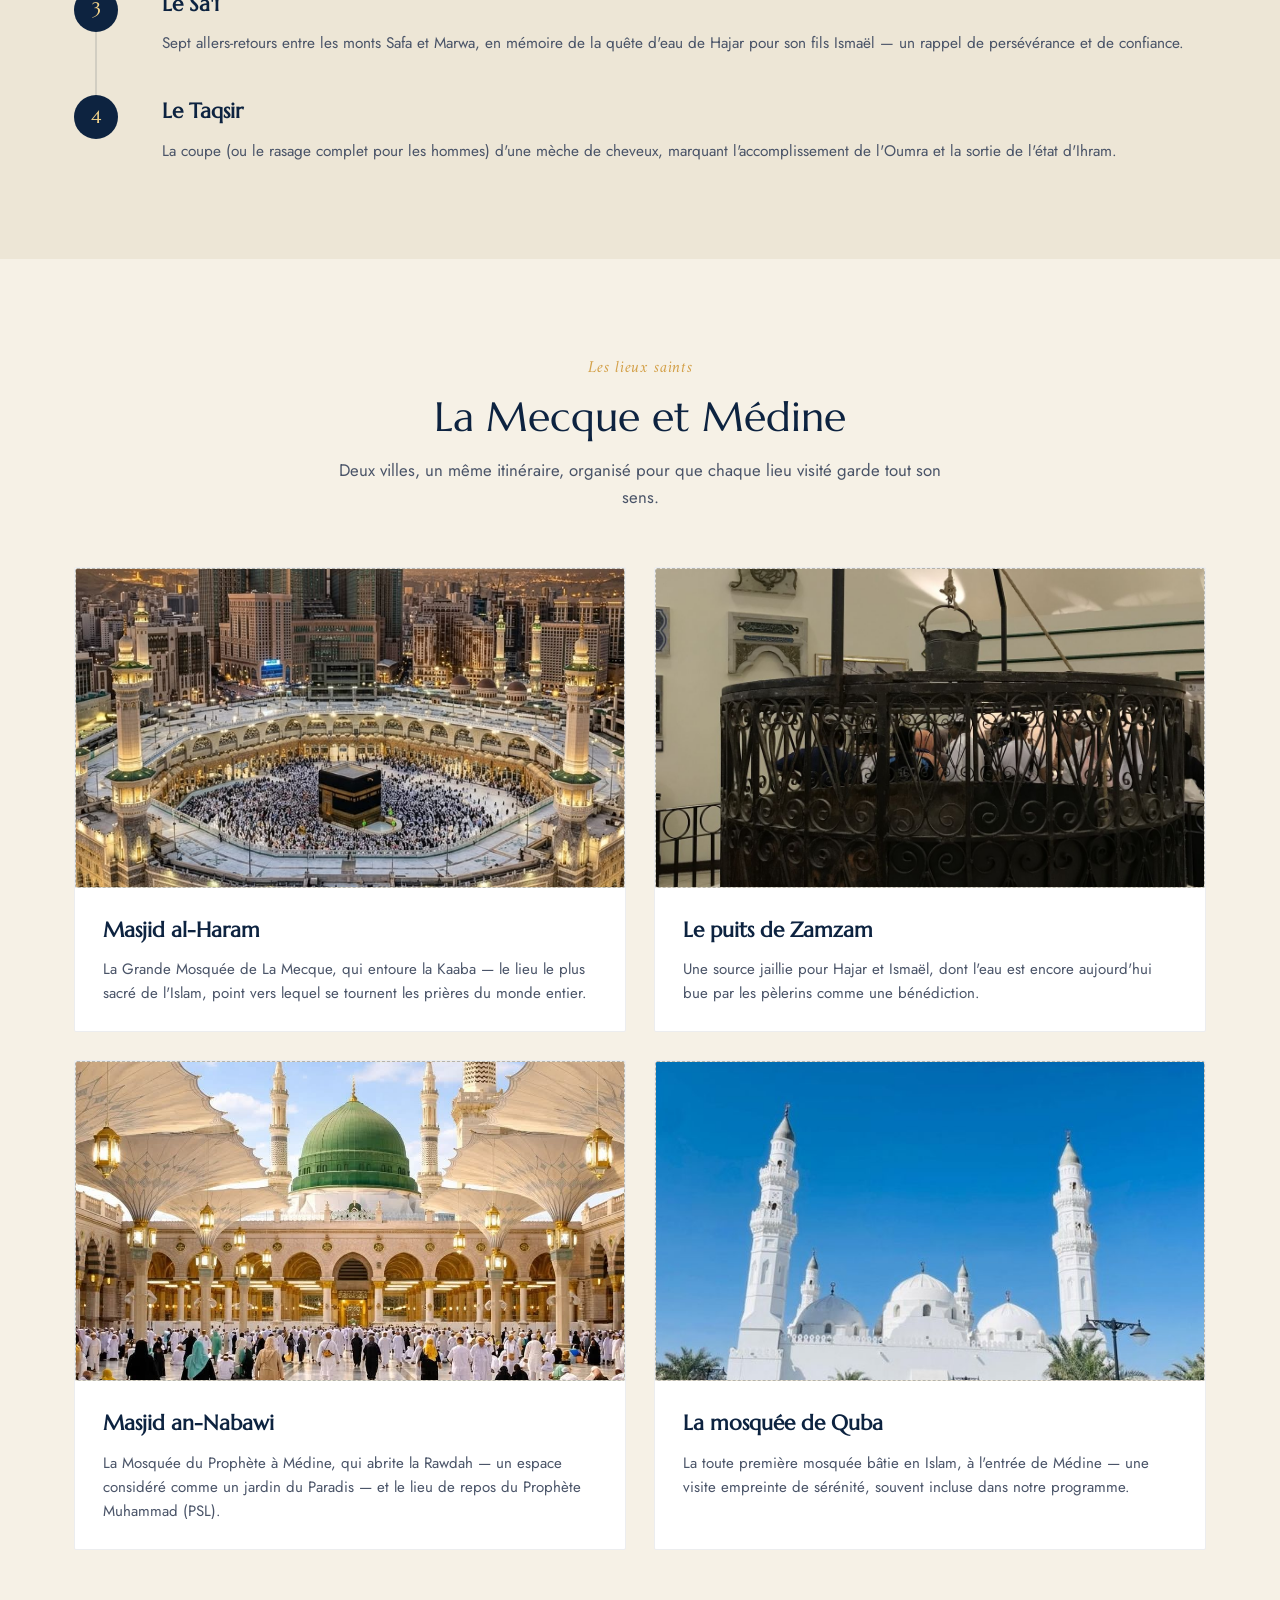
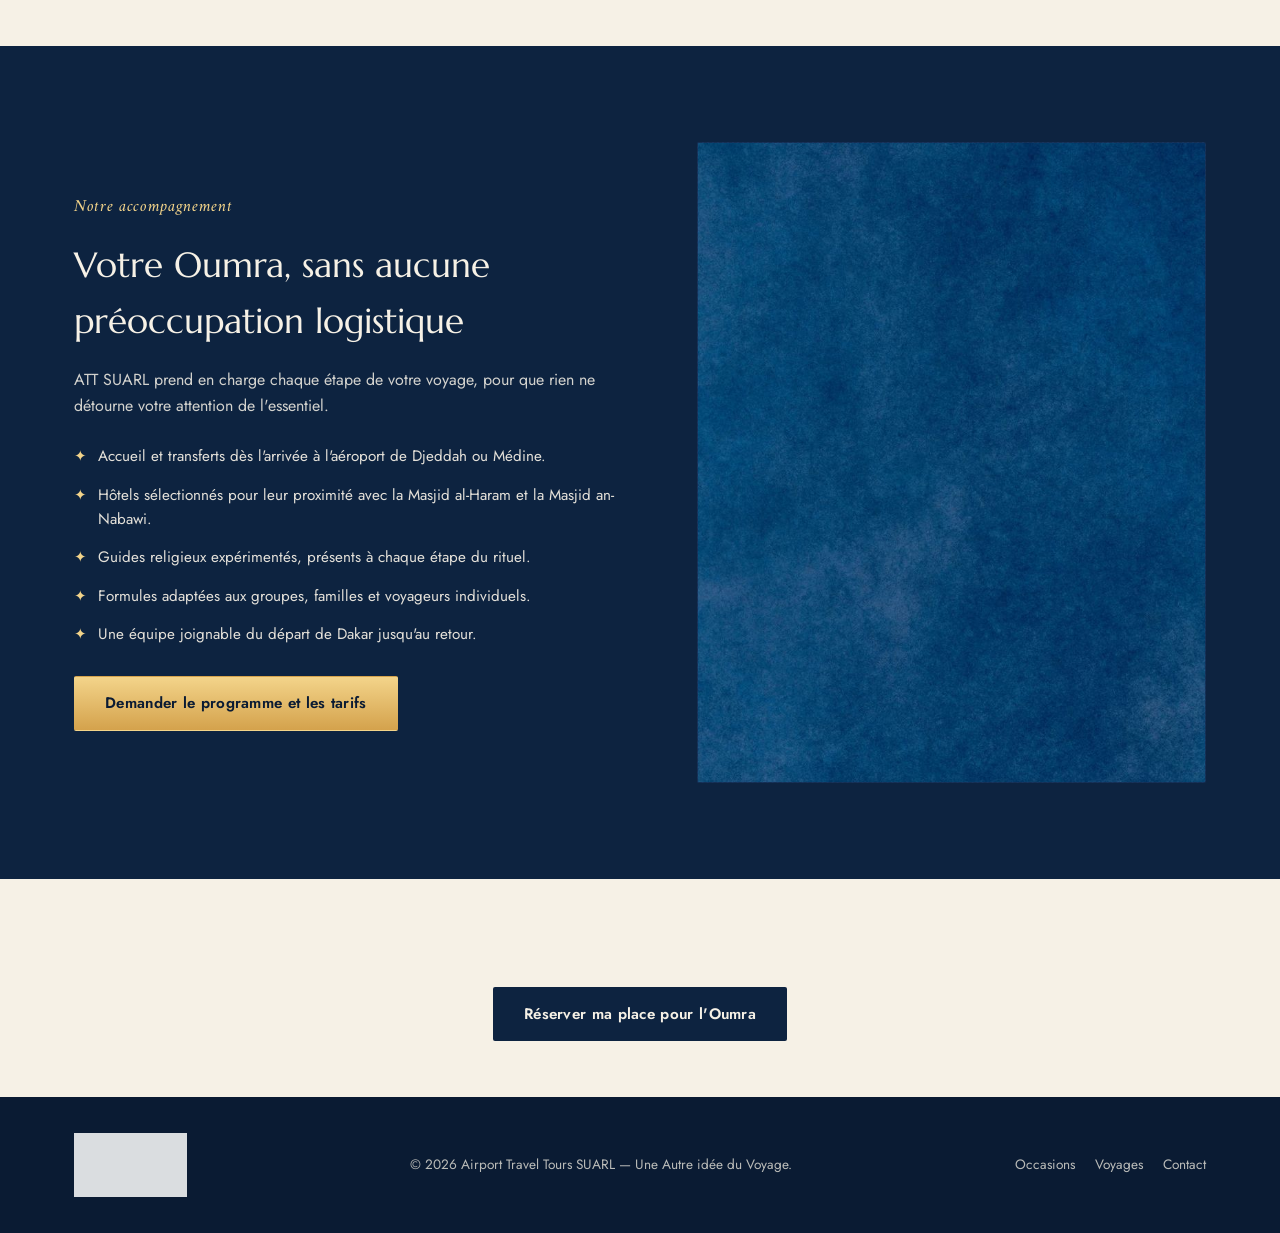
==== commit dd6f6287: "Update la-mecque.html" ====
--- a/la-mecque.html
+++ b/la-mecque.html
@@ -217,4 +217,4 @@
 }));
 </script>
 </body>
-</html>+</html>
--- a/ATT.css
+++ b/ATT.css
@@ -575,6 +575,70 @@
 .footer-logo{height:64px; filter:brightness(0) invert(1); opacity:.85;}
 .footer-links{display:flex; gap:20px;}
 .footer-links a:hover{color:var(--gold-light);}
+
+/* =============================================================
+   TRANSITIONS & ANIMATIONS
+============================================================= */
+:root{
+  --ease-out:cubic-bezier(.16,.8,.24,1);
+}
+
+/* ---------- révélation au défilement ---------- */
+.reveal{
+  opacity:0;
+  transform:translateY(28px);
+  transition:opacity .8s var(--ease-out), transform .8s var(--ease-out);
+}
+.reveal.is-visible{opacity:1; transform:translateY(0);}
+.no-js .reveal{opacity:1; transform:none;}
+
+.reveal-group .reveal:nth-child(1){transition-delay:0s;}
+.reveal-group .reveal:nth-child(2){transition-delay:.1s;}
+.reveal-group .reveal:nth-child(3){transition-delay:.2s;}
+.reveal-group .reveal:nth-child(4){transition-delay:.3s;}
+.reveal-group .reveal:nth-child(5){transition-delay:.4s;}
+.reveal-group .reveal:nth-child(6){transition-delay:.5s;}
+
+/* ---------- apparition du hero au chargement ---------- */
+@keyframes heroFadeUp{
+  from{opacity:0; transform:translateY(18px);}
+  to{opacity:1; transform:translateY(0);}
+}
+.hero-inner .eyebrow{opacity:0; animation:heroFadeUp .8s var(--ease-out) forwards .15s;}
+.hero-inner h1{opacity:0; animation:heroFadeUp .9s var(--ease-out) forwards .3s;}
+.hero-inner .hero-sub{opacity:0; animation:heroFadeUp .9s var(--ease-out) forwards .5s;}
+.hero-inner .hero-actions{opacity:0; animation:heroFadeUp .9s var(--ease-out) forwards .65s;}
+
+/* ---------- zoom doux des photos au survol ---------- */
+.photo-slot img{transition:transform .7s var(--ease-out);}
+.photo-slot:hover img{transform:scale(1.045);}
+.dest-photo{transition:transform .7s var(--ease-out);}
+.destination-panel:hover .dest-photo{transform:scale(1.05);}
+
+/* ---------- liens de nav : transition de couleur ---------- */
+.main-nav a{transition:color .25s ease;}
+.main-nav a:hover{color:var(--azure);}
+.nav-cta:hover{color:var(--ivory) !important;}
+
+/* ---------- retour tactile des boutons ---------- */
+.btn{transition:transform .25s var(--ease-out), box-shadow .25s var(--ease-out), background .25s ease;}
+.btn:active{transform:translateY(0) scale(.96);}
+
+/* ---------- header : ombre légère au défilement ---------- */
+.site-header{transition:box-shadow .3s ease;}
+.site-header.scrolled{box-shadow:0 8px 24px rgba(13,35,64,.12);}
+
+/* ---------- transition douce sur les cartes déjà animées au hover ---------- */
+.occasion-card,.destination-panel,.other-trip-item{
+  transition:transform .35s var(--ease-out), box-shadow .35s var(--ease-out);
+}
+
+@media (prefers-reduced-motion: reduce){
+  .reveal, .hero-inner .eyebrow, .hero-inner h1, .hero-inner .hero-sub, .hero-inner .hero-actions,
+  .page-hero .eyebrow, .page-hero h1, .page-hero p{
+    opacity:1 !important; transform:none !important; animation:none !important;
+  }
+}
 
 /* =============================================================
    RESPONSIVE
--- a/destinations.css
+++ b/destinations.css
@@ -29,13 +29,17 @@
   background-position:center;
   background-size:contain;
 }
-.page-hero .eyebrow{color:var(--gold-light); justify-content:center; display:flex;}
+.page-hero .eyebrow{
+  color:var(--gold-light); justify-content:center; display:flex;
+  opacity:0; animation:heroFadeUp .8s var(--ease-out) forwards .15s;
+}
 .page-hero h1{
   font-family:var(--font-display);
   font-weight:400;
   font-size:clamp(2.1rem,5vw,3.6rem);
   margin:0 0 18px;
   line-height:1.12;
+  opacity:0; animation:heroFadeUp .9s var(--ease-out) forwards .3s;
 }
 .page-hero h1 span{
   color:var(--gold-light);
@@ -47,6 +51,7 @@
   margin:0 auto;
   color:rgba(246,241,230,.88);
   font-size:1.08rem;
+  opacity:0; animation:heroFadeUp .9s var(--ease-out) forwards .5s;
 }
 
 /* ---------- grands emplacements photo (à remplacer) ---------- */
@@ -271,3 +276,14 @@
 @media (max-width:760px){
   .holy-grid{grid-template-columns:1fr;}
 }
+
+/* ---------- transitions & reveal (pages Maroc / La Mecque) ---------- */
+.principle-card,.holy-card{
+  transition:transform .35s var(--ease-out), box-shadow .35s var(--ease-out);
+}
+.principle-card:hover,.holy-card:hover{
+  transform:translateY(-6px);
+  box-shadow:0 20px 40px rgba(13,35,64,.12);
+}
+.circuit-panel{transition:box-shadow .4s var(--ease-out);}
+.step-row{transition:opacity .6s var(--ease-out), transform .6s var(--ease-out);}
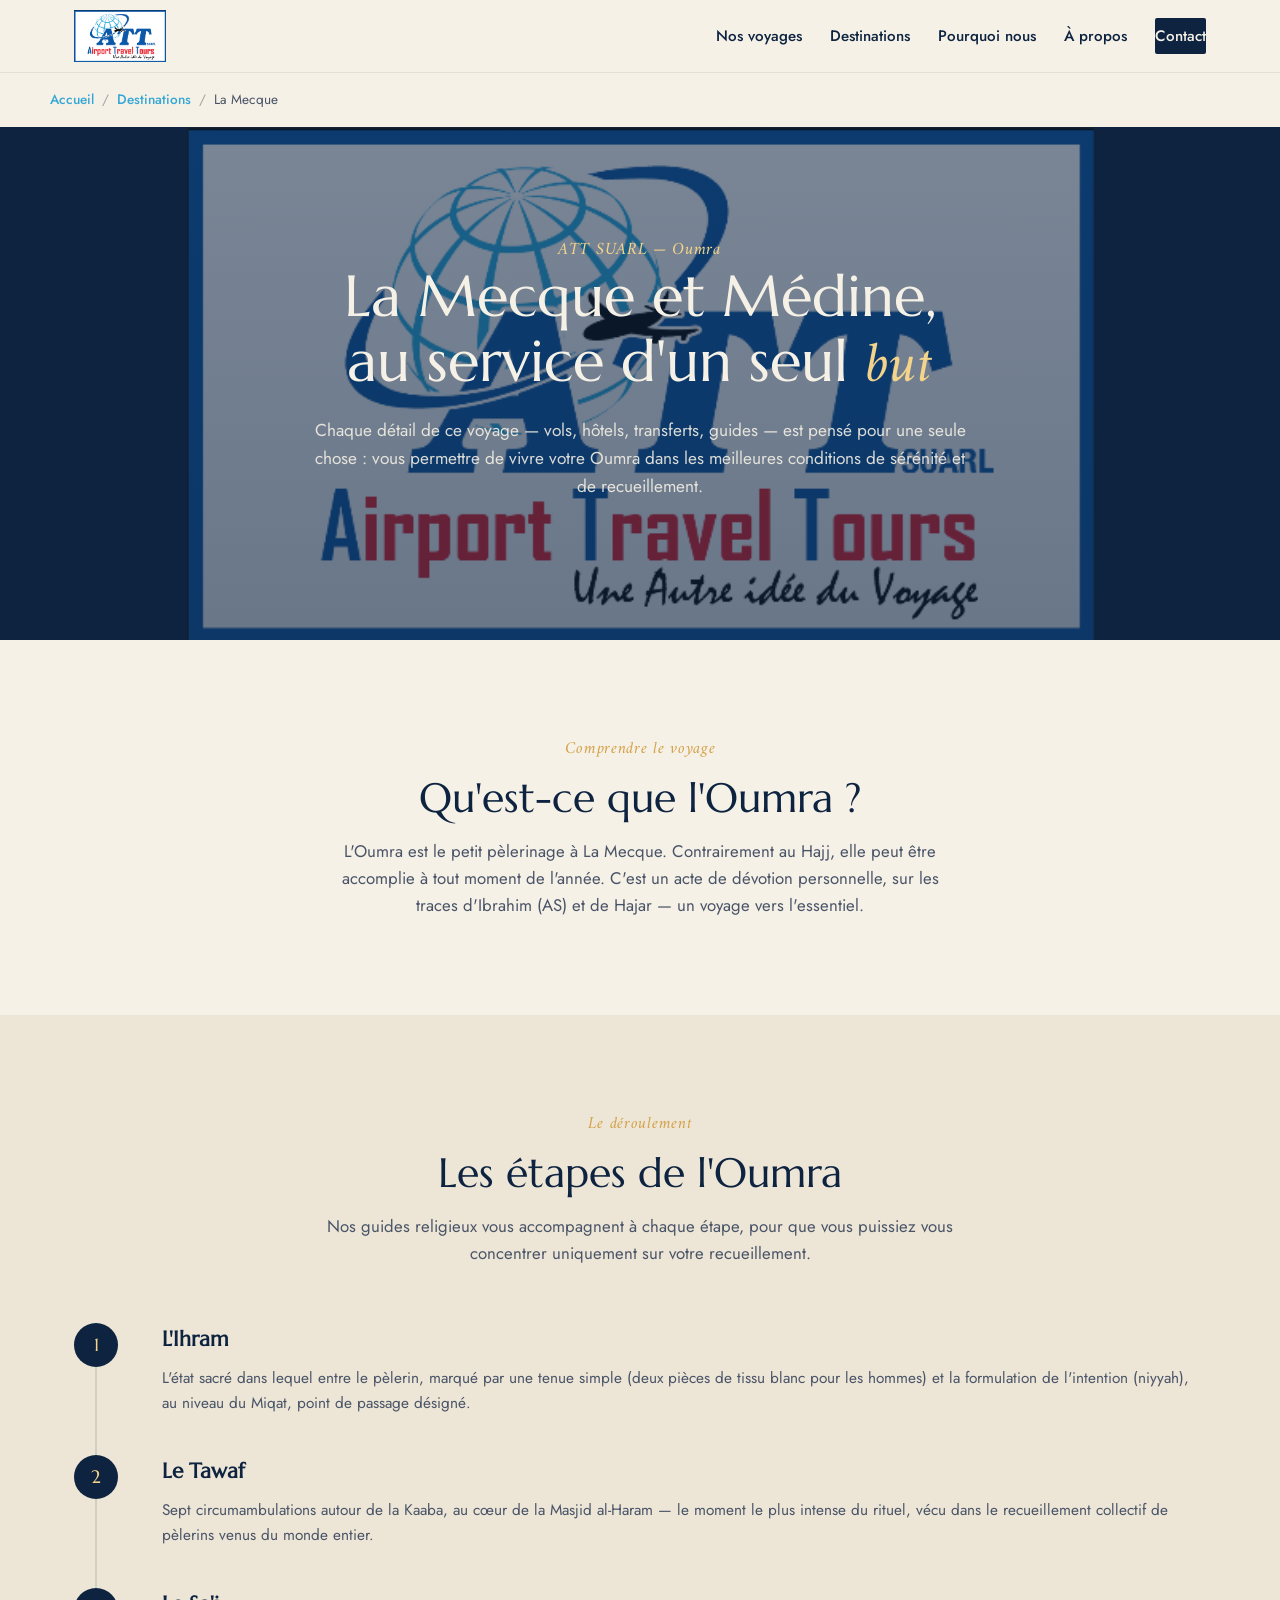
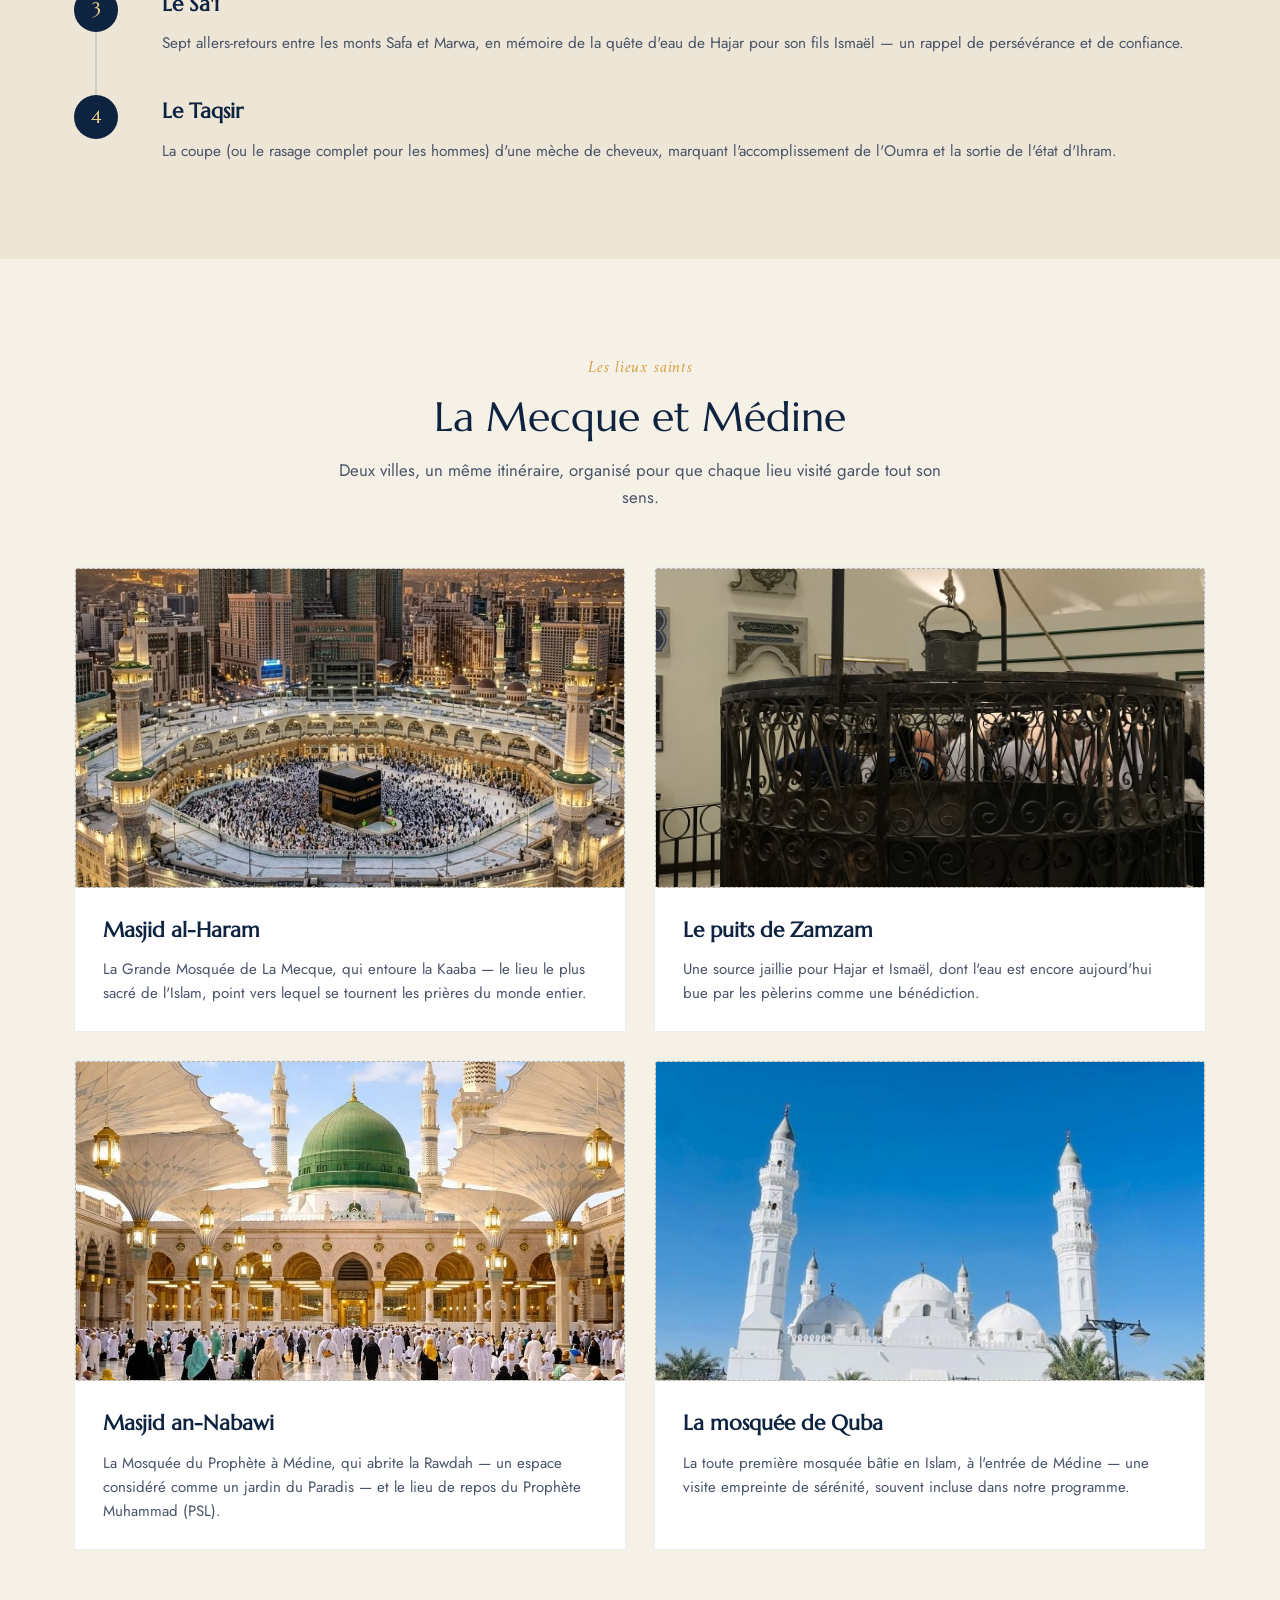
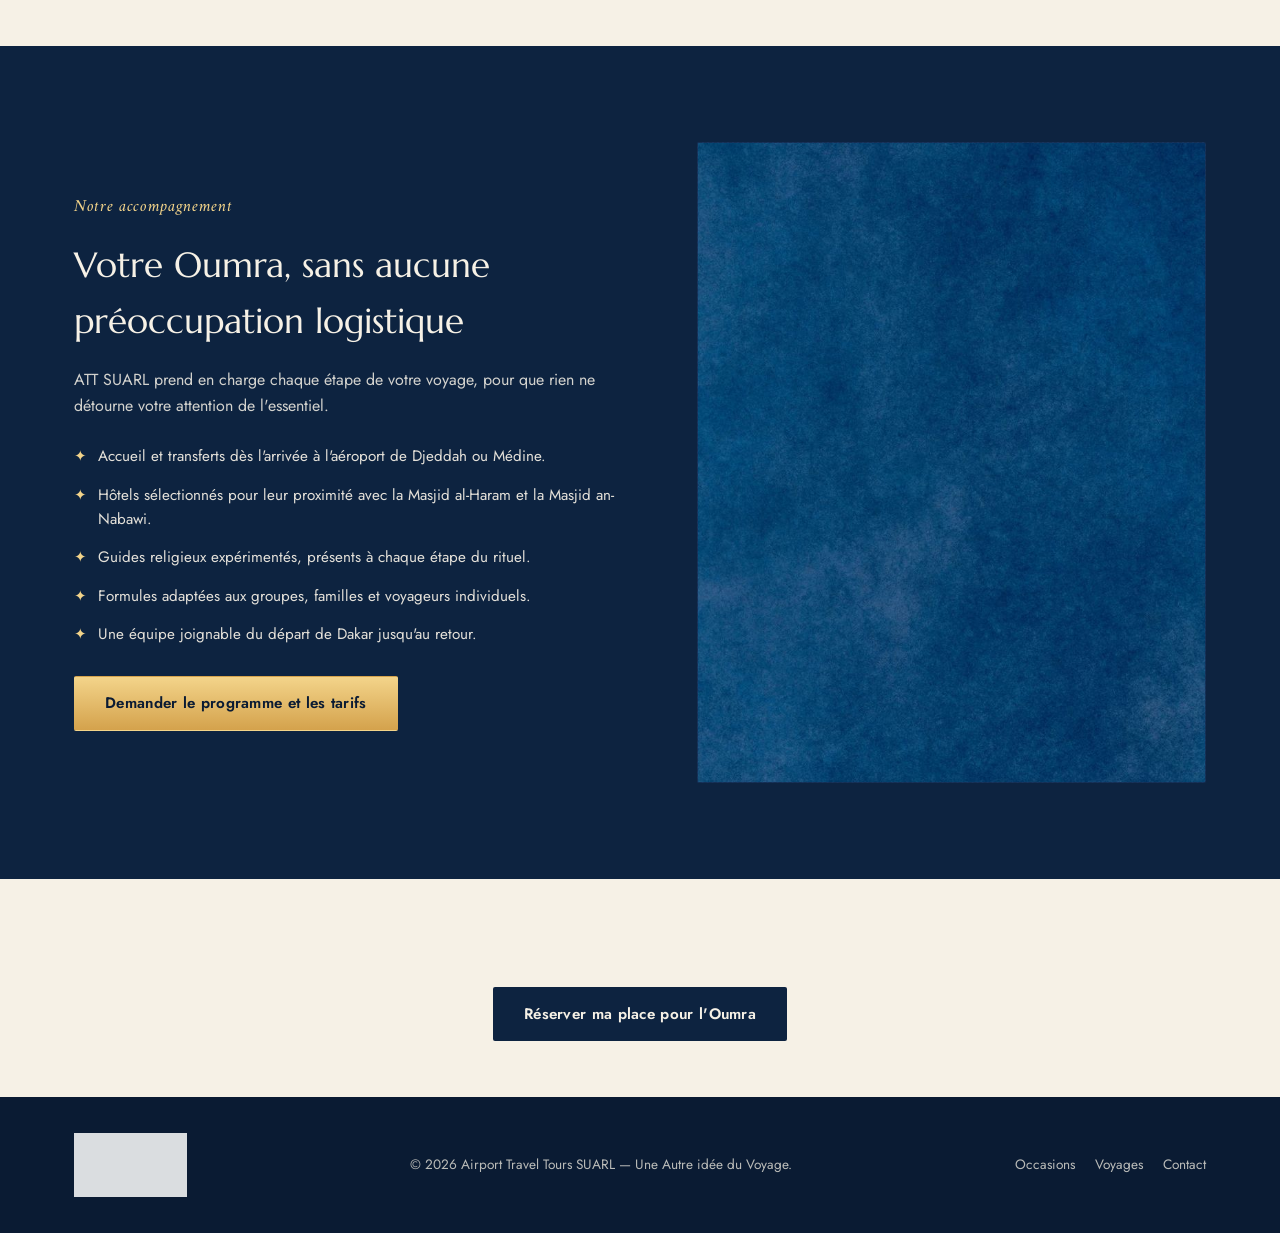
==== commit 4f4a0409: "Update la-mecque.html" ====
--- a/la-mecque.html
+++ b/la-mecque.html
@@ -1,5 +1,5 @@
 <!DOCTYPE html>
-<html lang="fr">
+<html lang="fr" class="no-js">
 <head>
 <meta charset="UTF-8">
 <meta name="viewport" content="width=device-width, initial-scale=1.0">
@@ -67,8 +67,8 @@
     <p class="section-lead center">Nos guides religieux vous accompagnent à chaque étape, pour que vous puissiez
       vous concentrer uniquement sur votre recueillement.</p>
 
-    <div class="steps-timeline">
-      <div class="step-row">
+    <div class="steps-timeline reveal-group">
+      <div class="step-row reveal">
         <div class="step-body">
           <h3>L'Ihram</h3>
           <p>L'état sacré dans lequel entre le pèlerin, marqué par une tenue simple (deux pièces de tissu blanc
@@ -76,21 +76,21 @@
             désigné.</p>
         </div>
       </div>
-      <div class="step-row">
+      <div class="step-row reveal">
         <div class="step-body">
           <h3>Le Tawaf</h3>
           <p>Sept circumambulations autour de la Kaaba, au cœur de la Masjid al-Haram — le moment le plus
             intense du rituel, vécu dans le recueillement collectif de pèlerins venus du monde entier.</p>
         </div>
       </div>
-      <div class="step-row">
+      <div class="step-row reveal">
         <div class="step-body">
           <h3>Le Sa'i</h3>
           <p>Sept allers-retours entre les monts Safa et Marwa, en mémoire de la quête d'eau de Hajar pour son
             fils Ismaël — un rappel de persévérance et de confiance.</p>
         </div>
       </div>
-      <div class="step-row">
+      <div class="step-row reveal">
         <div class="step-body">
           <h3>Le Taqsir</h3>
           <p>La coupe (ou le rasage complet pour les hommes) d'une mèche de cheveux, marquant l'accomplissement
@@ -109,8 +109,8 @@
     <p class="section-lead center">Deux villes, un même itinéraire, organisé pour que chaque lieu visité garde
       tout son sens.</p>
 
-    <div class="holy-grid">
-      <article class="holy-card">
+    <div class="holy-grid reveal-group">
+      <article class="holy-card reveal">
         <div class="photo-slot photo-slot--short">
           <img src="masjid-al-haram.jpg" alt="la mecque masjid al haram" loading="lazy" onerror="this.remove(); this.parentElement.classList.add('is-empty');">
           <span class="photo-slot-tag">la-mecque-masjid-al-haram.jpg</span>
@@ -122,7 +122,7 @@
         </div>
       </article>
 
-      <article class="holy-card">
+      <article class="holy-card reveal">
         <div class="photo-slot photo-slot--short">
           <img src="puit-zamzam.jpg" alt="la mecque zamzam" loading="lazy" onerror="this.remove(); this.parentElement.classList.add('is-empty');">
           <span class="photo-slot-tag">la-mecque-zamzam.jpg</span>
@@ -134,7 +134,7 @@
         </div>
       </article>
 
-      <article class="holy-card">
+      <article class="holy-card reveal">
         <div class="photo-slot photo-slot--short">
           <img src="masjid-an-nabawi.jpg" alt="medine masjid an nabawi" loading="lazy" onerror="this.remove(); this.parentElement.classList.add('is-empty');">
           <span class="photo-slot-tag">medine-masjid-an-nabawi.jpg</span>
@@ -146,7 +146,7 @@
         </div>
       </article>
 
-      <article class="holy-card">
+      <article class="holy-card reveal">
         <div class="photo-slot photo-slot--short">
           <img src="quba.jpg" alt="medine quba" loading="lazy" onerror="this.remove(); this.parentElement.classList.add('is-empty');">
           <span class="photo-slot-tag">medine-quba.jpg</span>
@@ -163,7 +163,7 @@
 
 <!-- ===== ACCOMPAGNEMENT ===== -->
 <section class="section section-navy">
-  <div class="wrap circuit-panel" style="background:transparent; margin-top:0;">
+  <div class="wrap circuit-panel reveal" style="background:transparent; margin-top:0;">
     <div class="circuit-copy" style="padding-left:0;">
       <p class="eyebrow">Notre accompagnement</p>
       <h2>Votre Oumra, sans aucune préoccupation logistique</h2>
@@ -215,6 +215,31 @@
   nav.classList.remove('open');
   burger.setAttribute('aria-expanded', 'false');
 }));
+
+// ----- Révélation au défilement + ombre du header -----
+document.documentElement.classList.remove('no-js');
+
+const revealEls = document.querySelectorAll('.reveal');
+if ('IntersectionObserver' in window && revealEls.length){
+  const io = new IntersectionObserver((entries) => {
+    entries.forEach(entry => {
+      if (entry.isIntersecting){
+        entry.target.classList.add('is-visible');
+        io.unobserve(entry.target);
+      }
+    });
+  }, { threshold:0.15, rootMargin:'0px 0px -40px 0px' });
+  revealEls.forEach(el => io.observe(el));
+} else {
+  revealEls.forEach(el => el.classList.add('is-visible'));
+}
+
+const siteHeader = document.querySelector('.site-header');
+if (siteHeader){
+  const onScroll = () => siteHeader.classList.toggle('scrolled', window.scrollY > 8);
+  onScroll();
+  window.addEventListener('scroll', onScroll, { passive:true });
+}
 </script>
 </body>
 </html>
